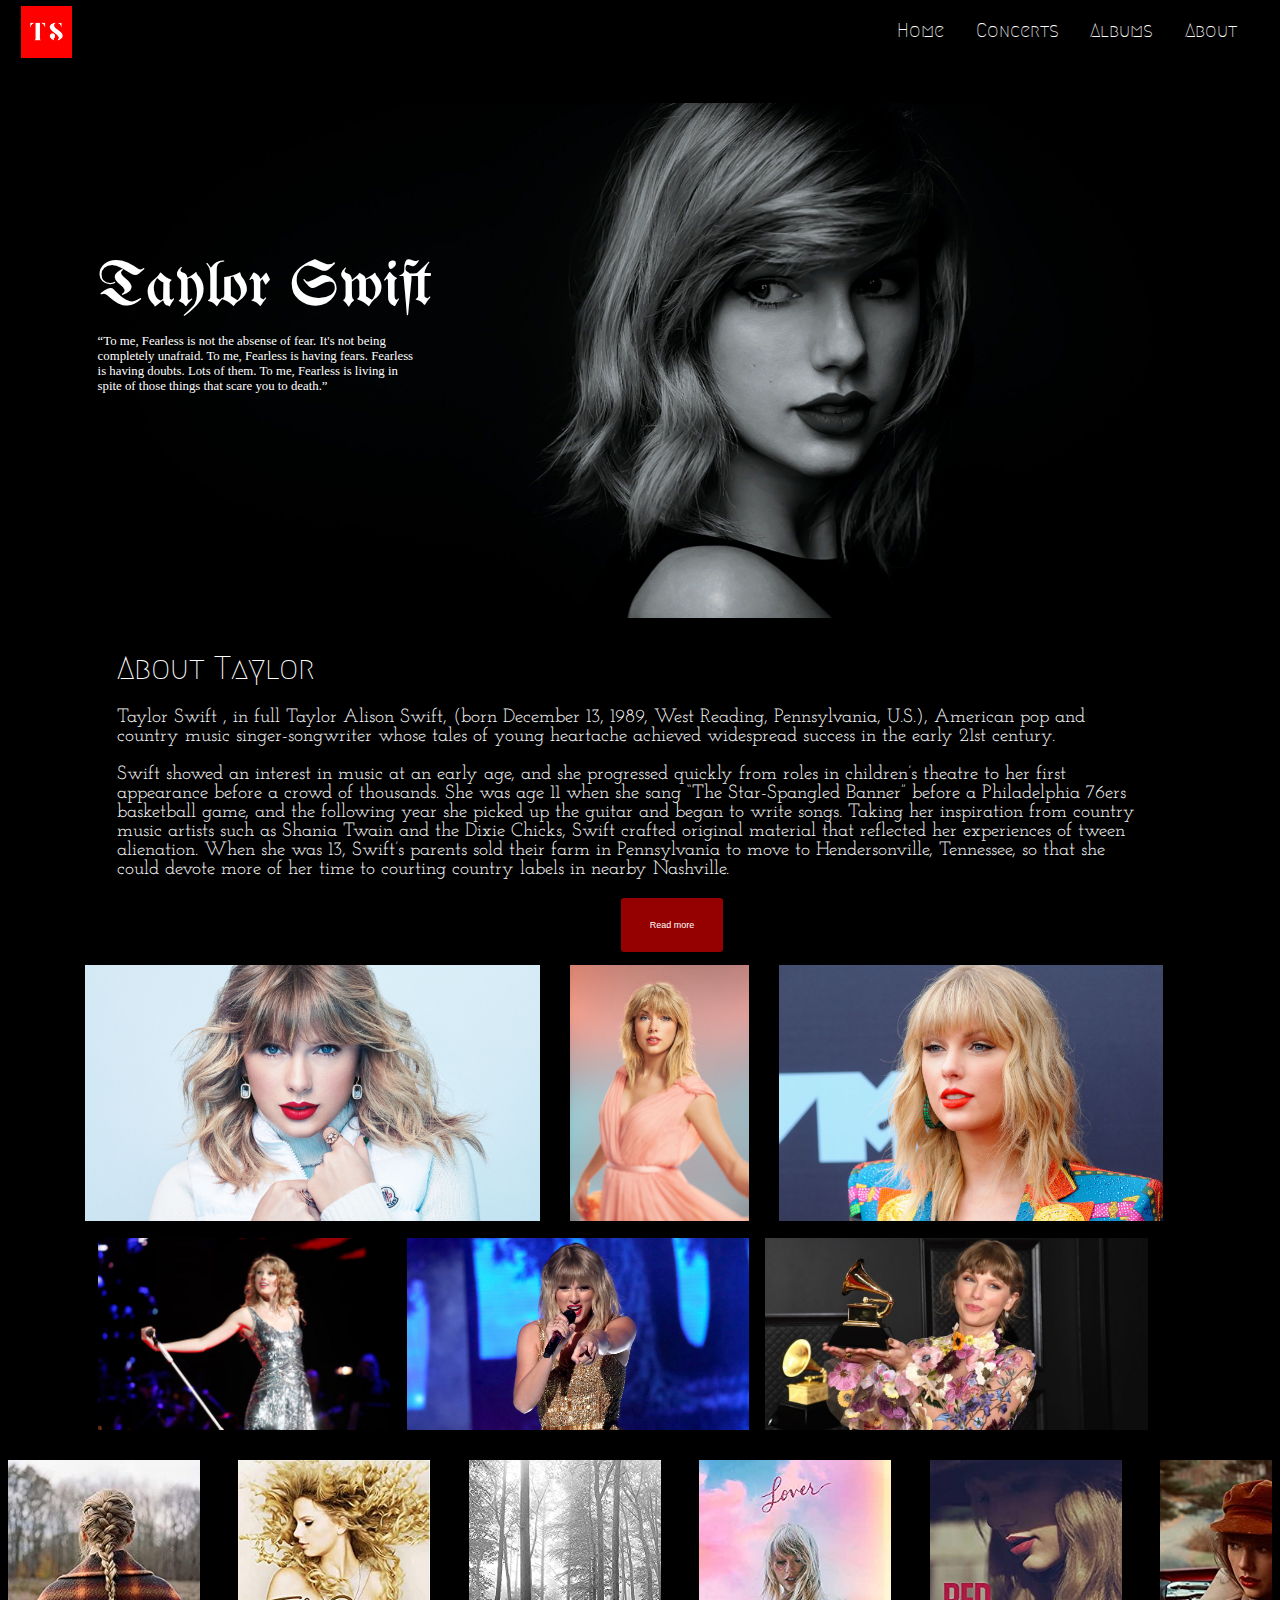
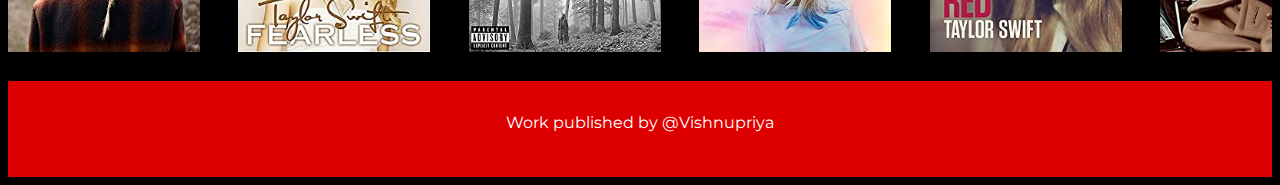
==== index.html @ eaa4c174 "Rename home.html to index.html" ====
<!DOCTYPE html>
<html lang="en">
<head>
    <meta charset="UTF-8">
    <meta http-equiv="X-UA-Compatible" content="IE=edge">
    <meta name="viewport" content="width=device-width, initial-scale=1.0">
    <title>Taylor Swift</title>
    <link rel="stylesheet" href="home.css">
    
</head>
<body>
    <div id="nav">
        <div> <img src="favicon.png" id="fav" alt="">
        
            <div id="elements">
                <a href="" id="a">Home</a>
                <a href=""id="a">Concerts</a>
                <a href=""id="a">Albums</a>
                <a href=""id="a">About</a>
            </div>
        </div>
    </div>
    <div>
        <img src="t2.jpg" alt="" id="i1">
       <div id="text"> <h1 id="ts1">Taylor Swift</h1>
        <p id="t1">“To me, Fearless is not the absense of fear. It's not being completely unafraid. To me, Fearless is having fears. Fearless is having doubts. Lots of them. To me, Fearless is living in spite of those things that scare you to death.”</p>
   </div>
         </div>


         <div id="container">
            <div>
                <h1>About Taylor</h1>
                <div class="intro">
                    <p>
                        Taylor Swift , in full Taylor Alison Swift, (born December 13, 1989, West Reading, Pennsylvania, U.S.), American pop and country music singer-songwriter whose tales of young heartache achieved widespread success in the early 21st century.
                      <br><br>
                            Swift showed an interest in music at an early age, and she progressed quickly from roles in children’s theatre to her first appearance before a crowd of thousands. She was age 11 when she sang “The Star-Spangled Banner” before a Philadelphia 76ers basketball game, and the following year she picked up the guitar and began to write songs. Taking her inspiration from country music artists such as Shania Twain and the Dixie Chicks, Swift crafted original material that reflected her experiences of tween alienation. When she was 13, Swift’s parents sold their farm in Pennsylvania to move to Hendersonville, Tennessee, so that she could devote more of her time to courting country labels in nearby Nashville.
                             </p>

                          <div id="btn"> <button>
                            Read more
                         </button></div>  
                </div>
            </div>
            
            <div id="r1">
                <img src="t/t1.jpg" alt="">
                <img src="t/t2.jpg" alt="">
                <img src="t/t3.jpg" alt="">
            </div>
            <div id="r2">
<img src="t/t4.jpg" alt="">
<img src="t/t6.jpg" alt="">
<img src="t/t5.jpg" alt="">
            </div>
         </div>

<div class="album">
<div class="cover">
    <img src="albums/evermore.jpg" alt="">
</div>
<div class="cover">
    <img src="albums/fearless.jpg" alt="">
</div>
<div class="cover">
    <img src="albums/folklore.jpg" alt="">
</div>
<div class="cover">
    <img src="albums/lover.jpg" alt="">
</div>
<div class="cover">
    <img src="albums/red.jpg" alt="">
</div>
<div class="cover">
    <img src="albums/redTv.jpg" alt="">
</div>
<div class="cover">
    <img src="albums/reputation.jpg" alt="">
</div>
<div class="cover">
    <img src="albums/speaknow.jpg" alt="">
</div>
<div class="cover">
    <img src="albums/taylorswift.jpg" alt="">
</div>
</div>


<footer>
    Work published by @Vishnupriya
</footer>


</body>
</html>
---- home.css ----
@import url('https://fonts.googleapis.com/css2?family=Megrim&family=UnifrakturMaguntia&display=swap');
@import url('https://fonts.googleapis.com/css2?family=Josefin+Slab:wght@100&family=Montserrat:wght@100&display=swap');
body{
    background-color: black;
    color: white;
    
}

::-webkit-scrollbar{
    width: 0.21vw;
    height: 0.2vw;
}
::-webkit-scrollbar-thumb{
    background-color: #ff0000ad;
}
#nav{
    position: fixed;
    width:98vw;
    background-color: black;
    height: 10vh;
    top: -1vw;
    padding-bottom: 2vw;
}

#fav{
    width: 4vw;
 margin-left: 1vw;
margin-top: 1.5vw;
}
a{
    color: white;
text-decoration: none;


}
#a{margin-right: 2vw;
    margin-top: 2.5vw;
    display: inline-block;
    position: relative;
}
#elements{
   float: right;
   font-family: 'Megrim', cursive;
   font-size: 1.5vw;
   
}
#elements  a::after{
    position: absolute;
  bottom: 0;
  left: 0;
  right: 0;
  margin: auto;
  background-color: #ff0000ad;
  width: 0%;
  content: "";
  height: 0.1vw;
  transition: all 0.5s;
}
#elements  a:hover::after{
    /* ul li ::after when hover */
    width:100%;
}


#i1{
    width: 85vw;
    /* margin-top: -2vw; */
    margin-left: 7vw;
    /* height: 100vh; */
   
}

#text{
    margin-top: -32vw;
    margin-left: 7vw;
}
#t1{
    width: 25vw;
    font-size: 1vw;
 
}
#ts1{
    font-size: 5vw;
    margin-bottom: 1vh;
    font-family: 'UnifrakturMaguntia', cursive;
    font-weight:100;
}

#container{
margin-top: 20vw;
margin-left: 5vw;
}
#r1>img{
margin: 1vw;
    height: 20vw;
}
#r2>img{
    height: 15vw;
  margin-right: 1vw;
}
#r2{
    margin-left: 2vw;
    margin-bottom: 2vw;
}
#container>div>h1{
    font-family: 'Megrim', cursive;
    font-weight: 100;
    margin-left: 3.5vw;
    
}
.intro>p{
    
    font-size: 1.5vw;
    font-family: 'Josefin Slab', serif;
    margin-left: 3.5vw;
    width: 85%;
}
hr{
    margin-left: 3.5vw;
    background-color: rgb(255, 0, 0);
    border: none;
  width: 55%;
  height: 1px;
  margin-top: -1vh;
}
button{
border: none;
    background-color: rgba(255, 0, 0, 0.584);
color: white;
width: 8vw;
height: 6vh;
border-radius: 0.25vw;
font-size: 0.7vw;

}
#btn{
    display: flex;
    justify-content: center;
    align-items: center;
}


.album{
  padding-bottom: 2vw;
    overflow-x: scroll;
    display: flex;
   
}

.cover{
    scroll-behavior: smooth;
    width: 15vw;
    
  /* float: left; */
  margin-right: 3vw;

  scroll-snap-type: x mandatory;
}
.cover>img{
    width: 15vw;
  
}


html {
    scroll-behavior: smooth;
  }



footer{
    background-color: rgba(255, 0, 0, 0.866);
    height: 5vw;
    font-family: 'Montserrat', sans-serif;
    display: flex;
  justify-content: center;
  padding-top: 2.5vw;
}
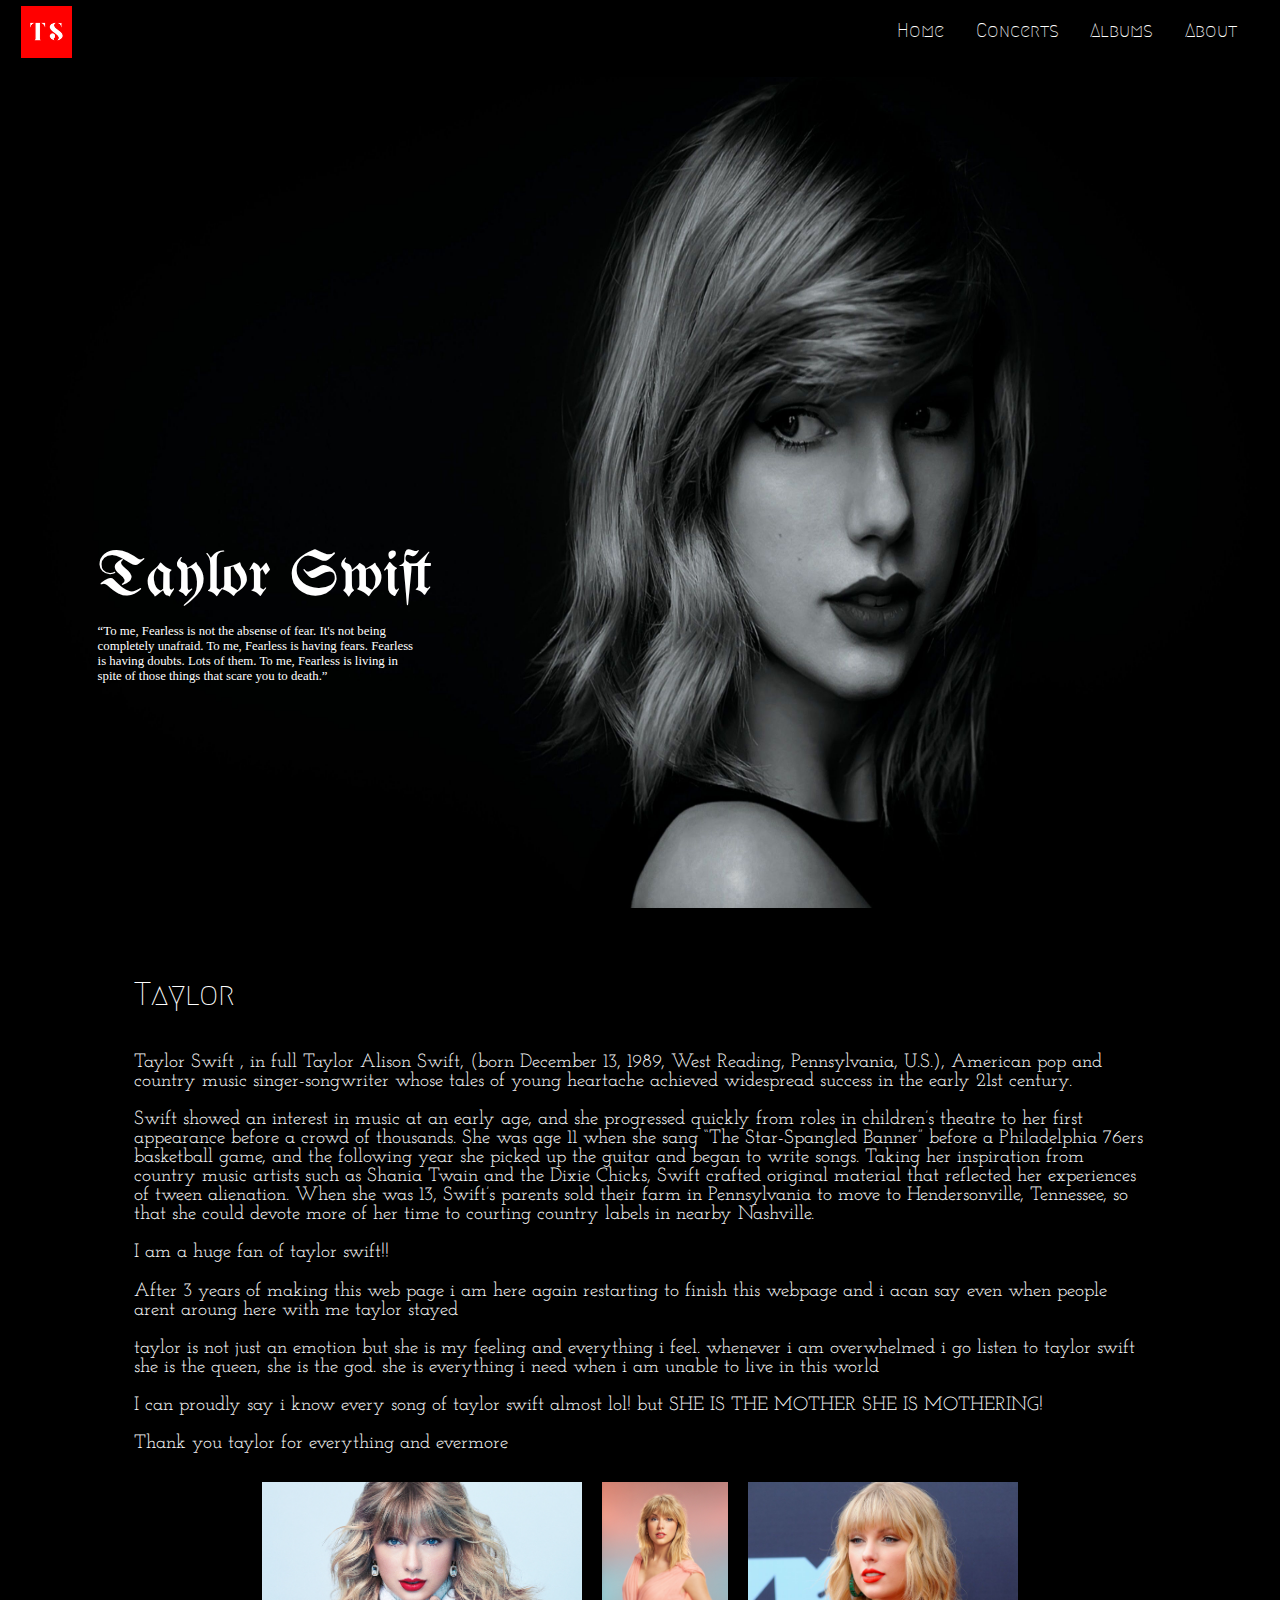
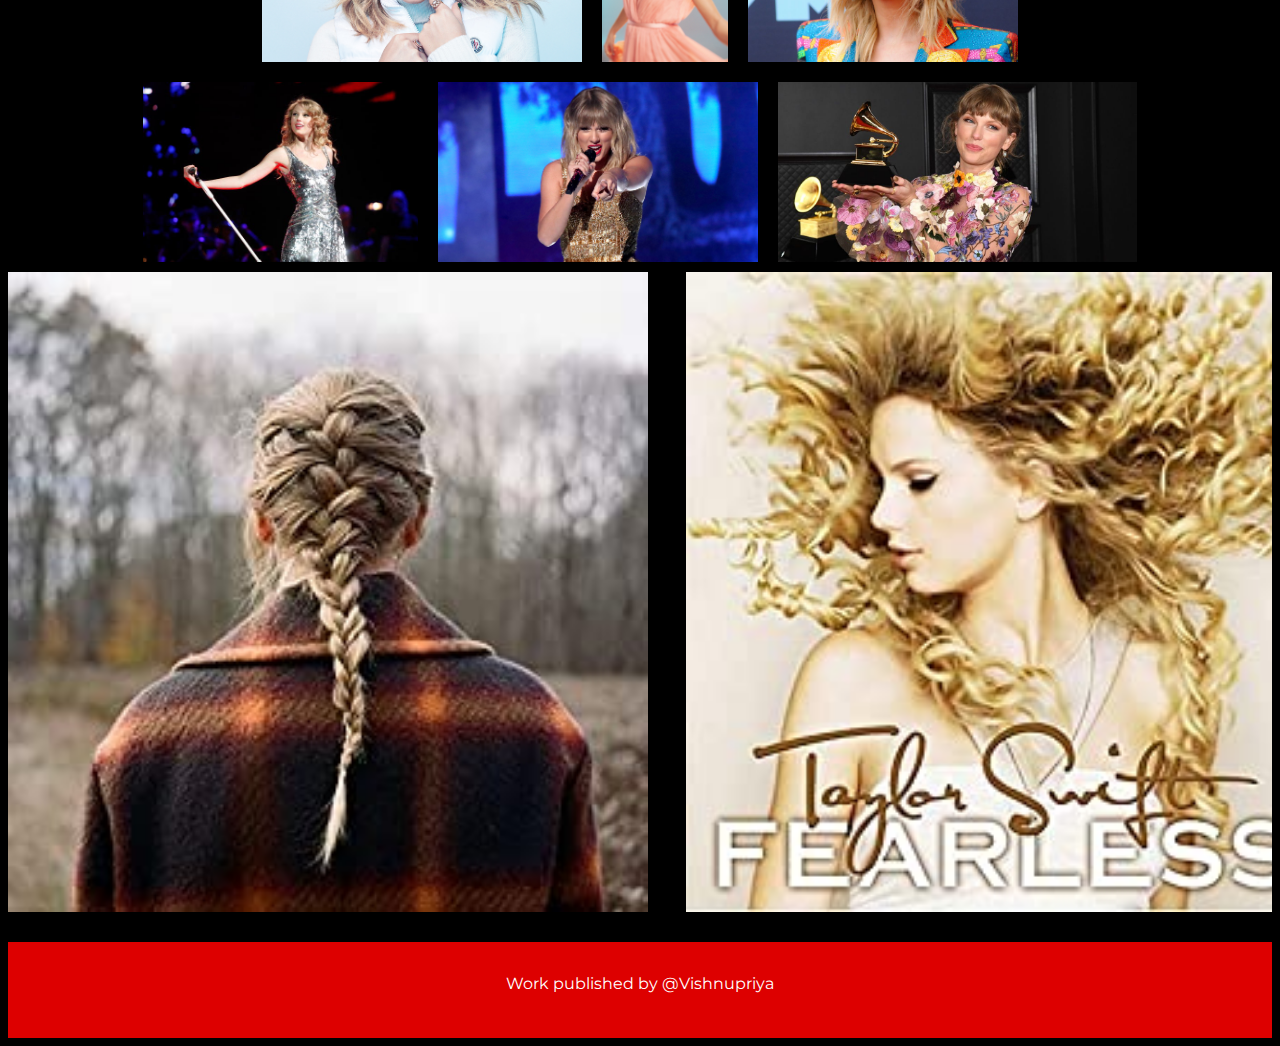
==== commit 2eccc3d3: "making responsive changes" ====
--- a/index.html
+++ b/index.html
@@ -20,7 +20,7 @@
             </div>
         </div>
     </div>
-    <div>
+    <div class="taytay">
         <img src="t2.jpg" alt="" id="i1">
        <div id="text"> <h1 id="ts1">Taylor Swift</h1>
         <p id="t1">“To me, Fearless is not the absense of fear. It's not being completely unafraid. To me, Fearless is having fears. Fearless is having doubts. Lots of them. To me, Fearless is living in spite of those things that scare you to death.”</p>
@@ -30,7 +30,7 @@
 
          <div id="container">
             <div>
-                <h1>About Taylor</h1>
+                <h1> Taylor</h1>
                 <div class="intro">
                     <p>
                         Taylor Swift , in full Taylor Alison Swift, (born December 13, 1989, West Reading, Pennsylvania, U.S.), American pop and country music singer-songwriter whose tales of young heartache achieved widespread success in the early 21st century.
@@ -38,18 +38,22 @@
                             Swift showed an interest in music at an early age, and she progressed quickly from roles in children’s theatre to her first appearance before a crowd of thousands. She was age 11 when she sang “The Star-Spangled Banner” before a Philadelphia 76ers basketball game, and the following year she picked up the guitar and began to write songs. Taking her inspiration from country music artists such as Shania Twain and the Dixie Chicks, Swift crafted original material that reflected her experiences of tween alienation. When she was 13, Swift’s parents sold their farm in Pennsylvania to move to Hendersonville, Tennessee, so that she could devote more of her time to courting country labels in nearby Nashville.
                              </p>
 
-                          <div id="btn"> <button>
-                            Read more
-                         </button></div>  
+                             <p>I am a huge fan of taylor swift!!</p>
+                             <p>After 3 years of making this web page i am here again restarting to finish this webpage and i acan say even when people arent aroung here with me taylor stayed</p>
+                             <p>taylor is not just an emotion but she is my feeling and everything i feel. whenever i am overwhelmed i go listen to taylor swift she is the queen, she is the god. she is everything i need when i am unable to live in this world </p>
+                             <p>I can proudly say i know every song of taylor swift almost lol! but SHE IS THE MOTHER SHE IS MOTHERING!</p>
+                             <p>Thank you taylor for everything and evermore</p> 
                 </div>
             </div>
+            </div>
+           
             
-            <div id="r1">
+            <div class="r1">
                 <img src="t/t1.jpg" alt="">
                 <img src="t/t2.jpg" alt="">
                 <img src="t/t3.jpg" alt="">
             </div>
-            <div id="r2">
+            <div class="r2">
 <img src="t/t4.jpg" alt="">
 <img src="t/t6.jpg" alt="">
 <img src="t/t5.jpg" alt="">
--- a/home.css
+++ b/home.css
@@ -19,7 +19,7 @@
     background-color: black;
     height: 10vh;
     top: -1vw;
-    padding-bottom: 2vw;
+    /* padding-bottom: 2vw; */
 }
 
 #fav{
@@ -32,6 +32,11 @@
 text-decoration: none;
 
 
+}
+
+.taytay{
+    height: 100%;
+    margin-bottom: 30vh;
 }
 #a{margin-right: 2vw;
     margin-top: 2.5vw;
@@ -63,9 +68,12 @@
 
 
 #i1{
-    width: 85vw;
+    width: 100vw;
     /* margin-top: -2vw; */
-    margin-left: 7vw;
+    /* margin-left: 7vw; */
+    height: 100vh;
+    background-size: cover;
+    background-position: left;
     /* height: 100vh; */
    
 }
@@ -87,33 +95,28 @@
 }
 
 #container{
-margin-top: 20vw;
-margin-left: 5vw;
-}
-#r1>img{
-margin: 1vw;
-    height: 20vw;
-}
-#r2>img{
-    height: 15vw;
-  margin-right: 1vw;
-}
-#r2{
-    margin-left: 2vw;
-    margin-bottom: 2vw;
+    height: 100%;
+    display: flex;
+    flex-wrap: wrap;
+    justify-content: center;
+    align-items: center;
+}
+
+#container>div{
+width: 80%;
+display: flex;
+flex-wrap: wrap;
+
 }
 #container>div>h1{
     font-family: 'Megrim', cursive;
     font-weight: 100;
-    margin-left: 3.5vw;
     
 }
 .intro>p{
-    
+    flex-wrap: wrap;
     font-size: 1.5vw;
     font-family: 'Josefin Slab', serif;
-    margin-left: 3.5vw;
-    width: 85%;
 }
 hr{
     margin-left: 3.5vw;
@@ -149,7 +152,8 @@
 
 .cover{
     scroll-behavior: smooth;
-    width: 15vw;
+    width: 50vw;
+
     
   /* float: left; */
   margin-right: 3vw;
@@ -157,7 +161,8 @@
   scroll-snap-type: x mandatory;
 }
 .cover>img{
-    width: 15vw;
+    width: 50vw;
+
   
 }
 
@@ -175,4 +180,43 @@
     display: flex;
   justify-content: center;
   padding-top: 2.5vw;
+}
+
+.r1{
+    display:flex;
+    justify-content: center;
+    align-items: center;
+    flex-wrap: wrap;
+    
+}
+
+.r1>img{
+    margin: 10px;
+    height: 20vh;
+   
+}
+.r2{
+    display:flex;
+    justify-content: center;
+    align-items: center;
+    flex-wrap: wrap;
+}
+.r2>img{
+    margin: 10px;
+
+    height: 20vh;
+
+}
+
+@media screen and (max-width:700px){
+   .taytay{
+    margin-bottom: 5vh;
+   }
+   #t1{
+    font-size: 2vw;
+
+   }
+   .intro>p{
+    font-size: 4vw;
+   }
 }